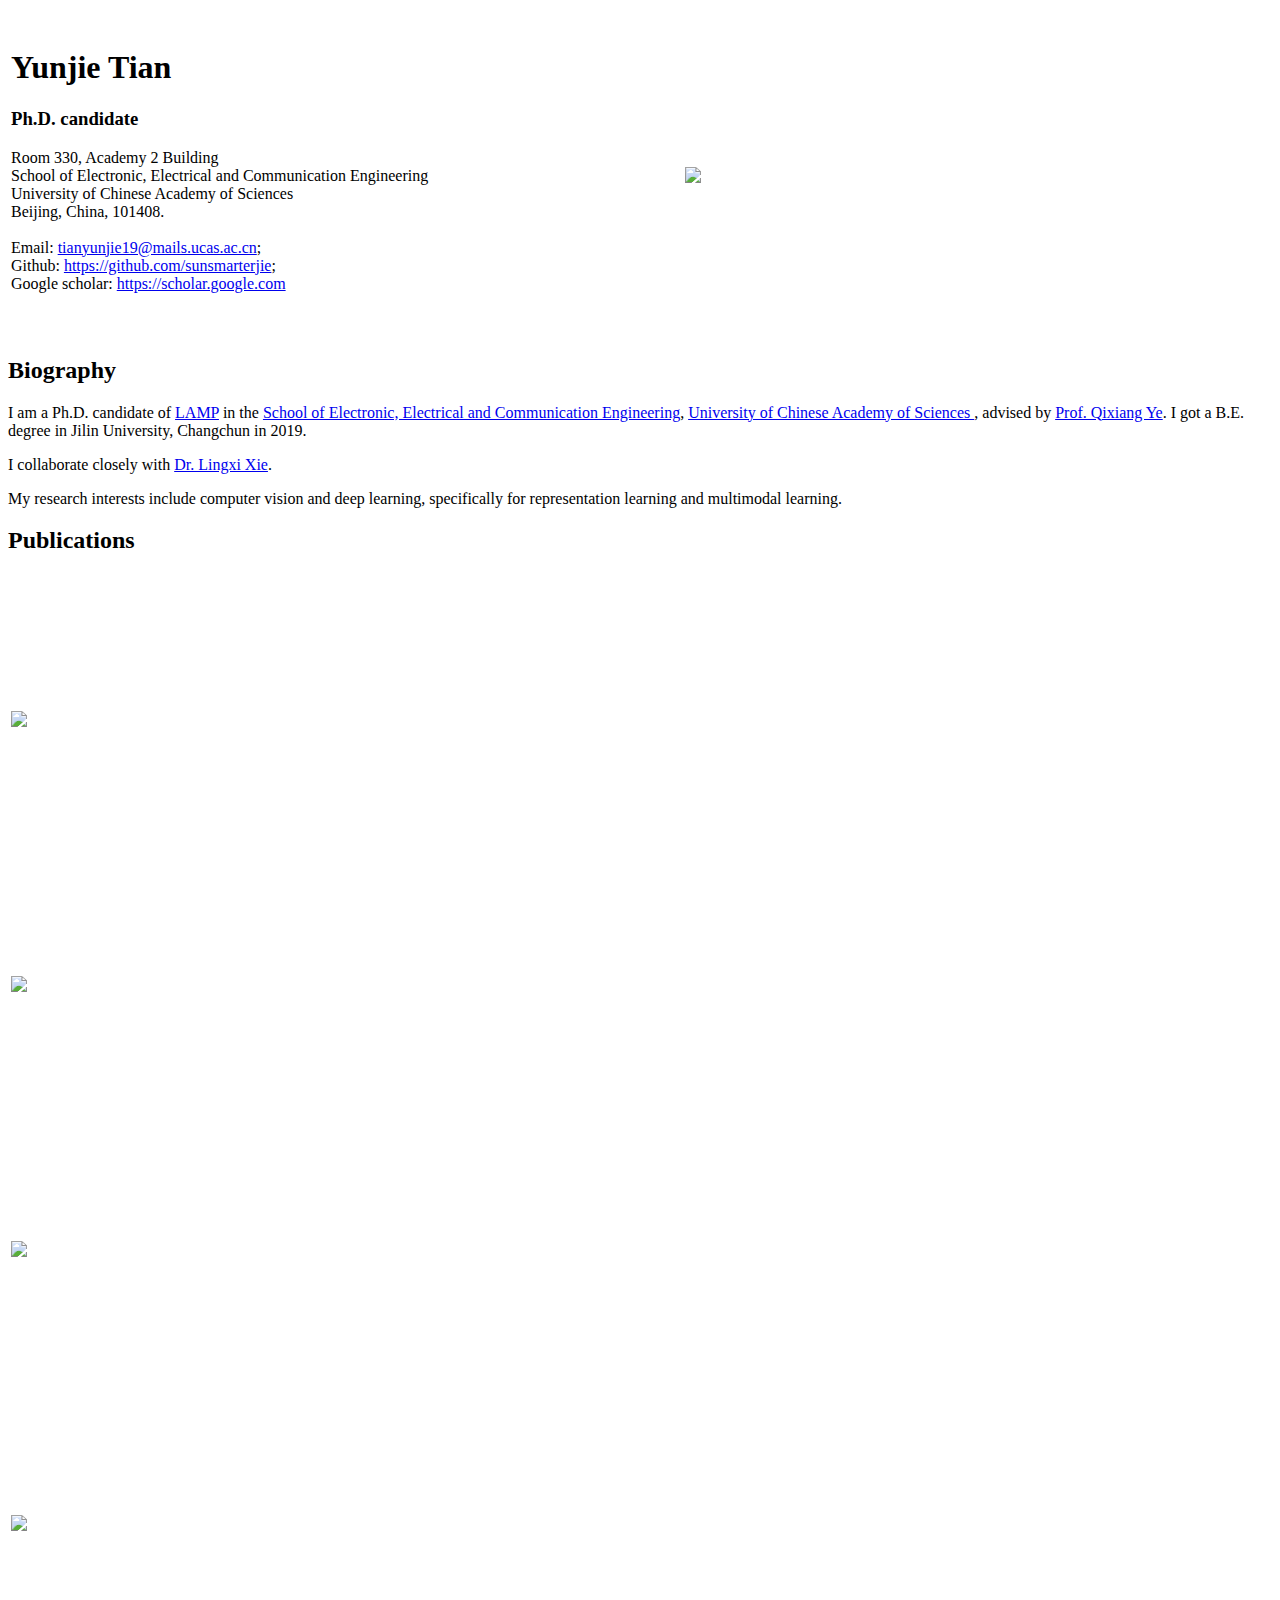
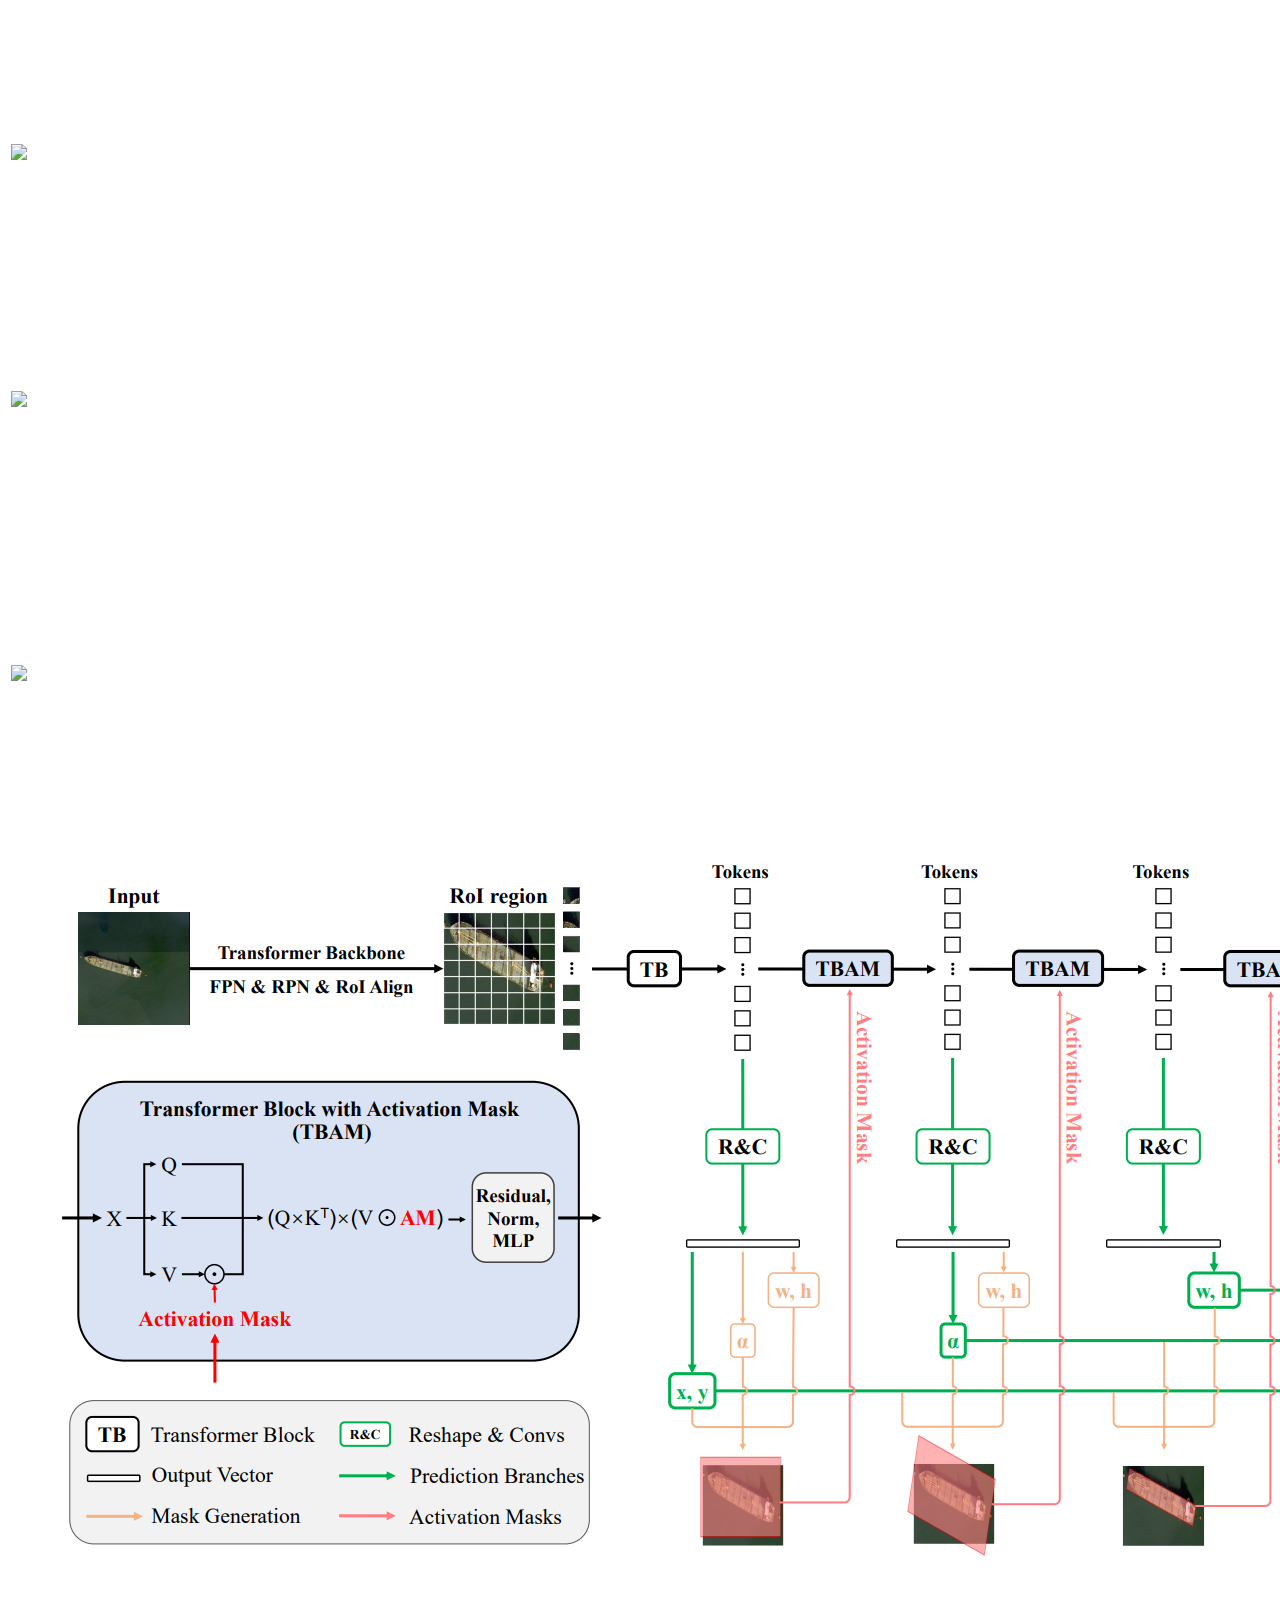
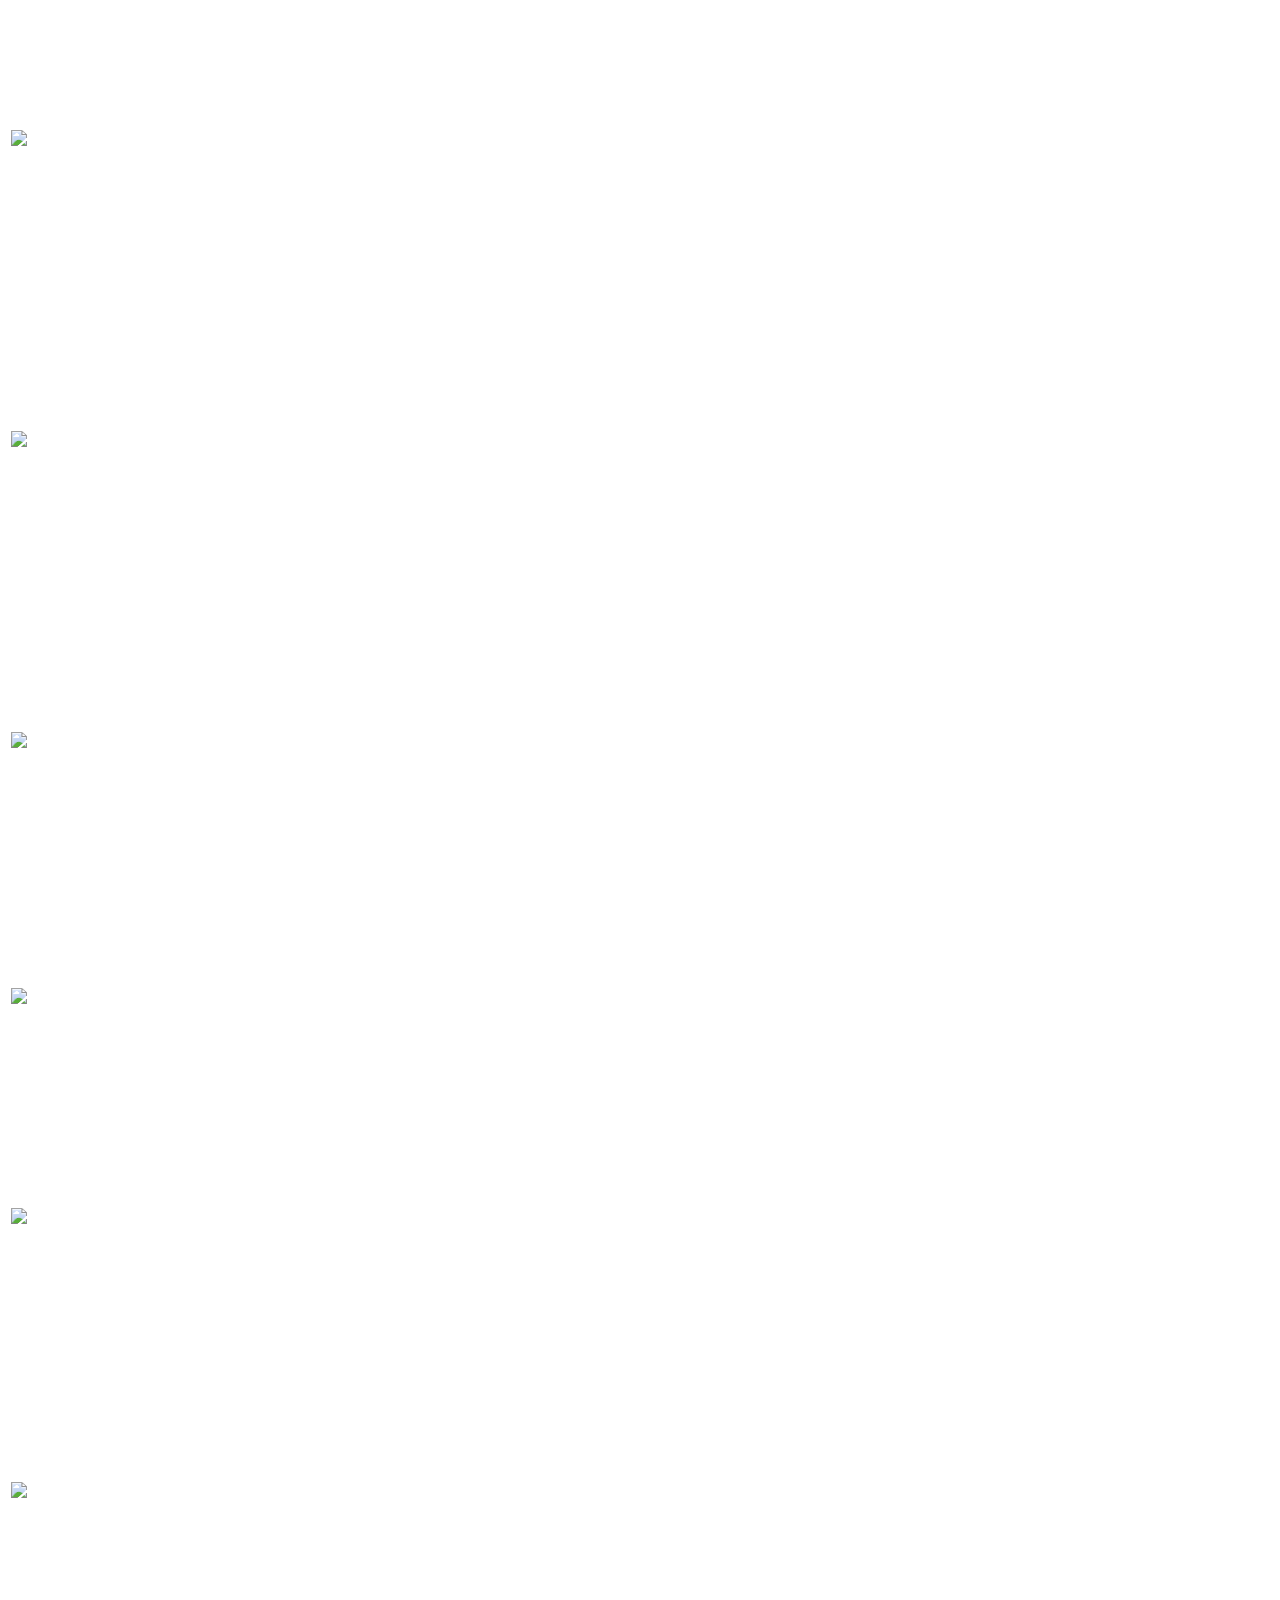
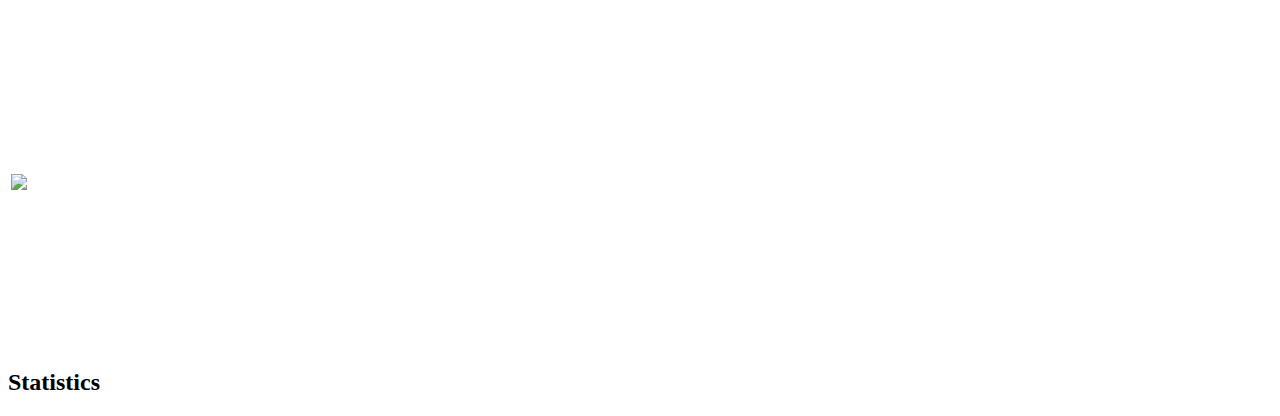
==== JihaoQiu.htm @ 69aa0a9a "Rename YunjieTian.htm to JihaoQiu.htm" ====
<!DOCTYPE html>

<HTML>
<HEAD>
  <META content="IE=5.0000" http-equiv="X-UA-Compatible">
  <META name="description" content="Yunjie Tian's home page"> 
  <META http-equiv="Content-Type" content="text/html; charset=gb2312">
  <LINK href="files/doc.css" 
    rel="stylesheet" type="text/css"> 
  <TITLE>Yunjie Tian 田运杰</TITLE> 
  <META name="GENERATOR" content="MSHTML 11.00.10570.1001">
</HEAD>


<BODY> 
  <DIV id="layout-content" style="margin-top: 25px;">
  <TABLE>
    <TBODY>
    <TR>
      <TD width="670">
        <DIV id="toptitle">
        <H1>Yunjie Tian &nbsp;</H1></DIV>
        <H3>Ph.D. candidate</H3>
        <P>Room 330, Academy 2 Building 
        <BR>School of Electronic, Electrical and Communication Engineering
        <BR>University of Chinese Academy of Sciences
        <BR>Beijing, China, 101408.
        <BR>
        <BR> Email:  
        <A href="mailto:tianyunjie19@mails.ucas.ac.cn"> tianyunjie19@mails.ucas.ac.cn</A>; 
        <BR> Github: 
        <A href="https://github.com/sunsmarterjie">https://github.com/sunsmarterjie</A>;
        <BR> Google scholar:
        <A href="https://scholar.google.com.hk/citations?user=DuetWVcAAAAJ&hl=zh-CN&oi=ao">https://scholar.google.com</A>
        <BR><BR></P>
      </TD>
      <TD>
        <IMG width="300" src="files/susu.jpg" border="0">
      </TD>
    </TR>
    <TR></TR></TBODY>
  </TABLE>
  <DIV id="layout-content" style="margin-top: 25px;">


  <H2>Biography</H2>
  <P> I am a Ph.D. candidate of <A href="http://lamp.ucas.ac.cn/">LAMP</A> in the <A href="http://eece.ucas.ac.cn/index.php/en/">School of Electronic, Electrical and Communication Engineering</A>, 
    <A href="http://english.ucas.ac.cn/">University of Chinese Academy of Sciences </A>, 
    advised by <A href="https://scholar.google.com.hk/citations?user=tjEfgsEAAAAJ&hl=zh-CN&oi=ao">Prof. Qixiang Ye</A>. 
    I got a B.E. degree in Jilin University, Changchun in 2019.      
  </P>

  <P> I collaborate closely with <A href="https://scholar.google.com.hk/citations?user=EEMm7hwAAAAJ&hl=zh-CN&oi=ao">Dr. Lingxi Xie</A>.
  </P>

  <P>My research interests include computer vision and deep learning, specifically for representation learning and multimodal learning.</P>


  <H2>Publications</H2>
    <table class="pub_table">
    <!-- <tbody> -->

      <tr>
        <td class="pub_td1"><img src="files/PaperFig/artemis.png" class="papericon"></td>
        <td 
          class="pub_td2">Jihao Qiu, Yuan Zhang, Xi Tang, Lingxi Xie, Tianren Ma, Pengyu Yan, David Doermann, Qixiang Ye, <u>Yunjie Tian</u>
          <br><b>Artemis: Towards Referential Understanding in Complex Videos</b>
          <br>
          [<a href="https://arxiv.org/abs/2406.00258">Paper</a>]
          [<a href="https://github.com/qiujihao19/Artemis">Code</a>]
          <br>
        </td>
      </tr>

      <tr>
        <td class="pub_td1"><img src="files/PaperFig/vheat.png" class="papericon"></td>
        <td 
          class="pub_td2">Zhaozhi Wang, Yue Liu, Yunfan Liu, Hongtian Yu, Yaowei Wang, Qixiang Ye, <u>Yunjie Tian</u>
          <br><b>vHeat: Building Vision Models upon Heat Conduction</b>
          <br>
          [<a href="https://arxiv.org/abs/2405.16555">Paper</a>]
          [<a href="https://github.com/MzeroMiko/vHeat">Code</a>]
          <br>
        </td>
      </tr>
      

      <tr>
        <td class="pub_td1"><img src="files/PaperFig/clawmachine.png" class="papericon"></td>
        <td 
          class="pub_td2">Tianren Ma, Lingxi Xie, <u>Yunjie Tian</u>, Boyu Yang, Yuan Zhang, David Doermann, Qixiang Ye
          <br><b>ClawMachine: Fetching Visual Tokens as An Entity for Referring and Grounding</b>
          <br>
          [<a href="https://arxiv.org/abs/2406.11327">Paper</a>]
          [<a href="https://github.com/martian422/ClawMachine">Code</a>]
          <br>
        </td>
      </tr>

      <tr>
        <td class="pub_td1"><img src="files/PaperFig/chatterbox.png" class="papericon"></td>
        <td 
          class="pub_td2"><u>Yunjie Tian</u>, Tianren Ma, Lingxi Xie, Jihao Qiu, Xi Tang, Yuan Zhang, Jianbin Jiao, Qi Tian, Qixiang Ye
          <br><b>ChatterBox: Multi-round Multimidal Referring and Grounding</b>
          <br>
          [<a href="https://arxiv.org/pdf/2401.13307.pdf">Paper</a>]
          [<a href="https://github.com/sunsmarterjie/ChatterBox">Code</a>]
          <br>
        </td>
      </tr>

      <tr>
        <td class="pub_td1"><img src="files/PaperFig/vmamba.png" class="papericon"></td>
        <td 
          class="pub_td2">Yue Liu, <u>Yunjie Tian</u>, Yuzhong Zhao, Hongtian Yu, Lingxi Xie, Yaowei Wang, Qixiang Ye, Yunfan Liu
          <br><b>VMamba: Visual State Space Model</b>
          <br>
          [<a href="https://arxiv.org/abs/2401.10166">Paper</a>]
          [<a href="https://github.com/MzeroMiko/VMamba">Code</a>]
          <br>
        </td>
      </tr>

      <tr>
        <td class="pub_td1"><img src="files/PaperFig/fast_itpn.png" class="papericon"></td>
        <td 
          class="pub_td2"><u>Yunjie Tian</u>, Lingxi Xie, Jihao Qiu, Jianbin Jiao, Qi Tian, Qixiang Ye
          <br><b>Fast-iTPN: Integrally Pre-Trained Transformer Pyramid Network with Token Migration</b>
          <br>TPAMI, 2024
          <br>
          [<a href="https://arxiv.org/abs/2211.12735">Paper</a>]
          [<a href="https://github.com/sunsmarterjie/iTPN/tree/main/fast_itpn">Code</a>]
          <br>
        </td>
      </tr>


      <tr>
        <td class="pub_td1"><img src="files/PaperFig/ifnas.png" class="papericon"></td>
        <td 
          class="pub_td2"><u>Yunjie Tian</u>, Lingxi Xie, Jiemin Fang, Jianbin Jiao, Qixiang Ye, Qi Tian
          <br><b>Exploring Complicated Search Spaces with Interleaving-Free Sampling</b>
          <br>TNNLS, 2024
          <br>
          [<a href="https://arxiv.org/abs/2112.02488">Paper</a>]
          <br>
        </td>
      </tr>

      
      
      <tr>
        <td class="pub_td1"><img src="files/PaperFig/std.png" class="papericon"></td>
        <td 
          class="pub_td2">&ast;Hongtian Yu, &ast;<u>Yunjie Tian</u>, Qixiang Ye, Yunfan Liu
          <br><b>Spatial Transform Decoupling for Oriented Object Detection</b>
          <br>AAAI, 2024
          <br>
          [<a href="https://arxiv.org/abs/2308.10561">Paper</a>]
          [<a href="https://github.com/yuhongtian17/Spatial-Transform-Decoupling">Code</a>]
          <br>
        </td>
      </tr>

      <tr>
        <td class="pub_td1"><img src="files/PaperFig/itpn.png" class="papericon"></td>
        <td 
          class="pub_td2"><u>Yunjie Tian</u>, Lingxi Xie, Zhaozhi Wang, Longhui Wei, Xiaopeng Zhang, Jianbin Jiao, Qi Tian, Qixiang Ye
          <br><b>Integragrally Pre-Trained Transformer Pyramid Networks</b>
          <br>CVPR, 2023
          <br>
          [<a href="https://openaccess.thecvf.com/content/CVPR2023/papers/Tian_Integrally_Pre-Trained_Transformer_Pyramid_Networks_CVPR_2023_paper.pdf">Paper</a>]
          [<a href="https://www.bilibili.com/video/BV18L411m7jU/?spm_id_from=333.337.search-card.all.click">Pre.</a>]
          [<a href="https://github.com/sunsmarterjie/iTPN">Code</a>]
          <br>
        </td>
      </tr>

      <tr>
        <td class="pub_td1"><img src="files/PaperFig/hivit.png" class="papericon"></td>
        <td 
          class="pub_td2">&ast;Xiaosong Zhang, &ast;<u>Yunjie Tian</u>, Lingxi Xie, Wei Huang, Qi Dai, Qixiang Ye, Qi Tian
          <br><b>HiViT: A Simpler and More Efficient Design of Hierarchical Vision Transformer</b>
          <br>ICLR, 2023
          <br>
          [<a href="https://openreview.net/forum?id=3F6I-0-57SC">Paper</a>]
          [<a href="https://github.com/zhangxiaosong18/hivit">Code</a>]
          [<a href="https://arxiv.org/abs/2205.14949">arXiv preprint</a>]
          <br>
        </td>
      </tr>

      <tr>
        <td class="pub_td1"><img src="files/PaperFig/beyond_masking.png" class="papericon"></td>
        <td 
          class="pub_td2"><u>Yunjie Tian</u>, Lingxi Xie, Mengnan Shi, Jiemin Fang, Xiaopeng Zhang, Jianbin Jiao, Qi Tian, Qixiang Ye
          <br><b>Beyond Masking: Demystifying Token-Based Pre-Training for Vision Transformers</b>
          <br>
          [<a href="https://arxiv.org/abs/2203.14313">Paper</a>]
          [<a href="https://github.com/sunsmarterjie/beyond_masking">Code</a>]
          <br>
        </td>
      </tr>

      <tr>
        <td class="pub_td1"><img src="files/PaperFig/graformer.png" class="papericon"></td>
        <td 
          class="pub_td2"> Weixi Zhao, Weiqiang Wang, <u>Yunjie Tian</u>
          <br><b>GraFormer: Graph-Oriented Transformer for 3D Pose Estimation</b>
          <br> CVPR, 2022
          <br>
          [<a href="https://openaccess.thecvf.com/content/CVPR2022/papers/Zhao_GraFormer_Graph-Oriented_Transformer_for_3D_Pose_Estimation_CVPR_2022_paper.pdf">Paper</a>]
          [<a href="https://github.com/Graformer/GraFormer">Code</a>]
        </td>
      </tr>

      <tr>
        <td class="pub_td1"><img src="files/PaperFig/daas.png" class="papericon"></td>
        <td 
          class="pub_td2"><u>Yunjie Tian</u>, Chang Liu, Lingxie Xie, Qixiang Ye
          <br><b>Discretization-Aware Architecture Search</b>
          <br> Pattern Recognition, 2021
          <br>
          [<a href="https://www.sciencedirect.com/science/article/abs/pii/S0031320321003733">Paper</a>]
          [<a href="https://github.com/sunsmarterjie/DAAS">Code</a>]
        </td>
      </tr>

      <tr>
        <td class="pub_td1"><img src="files/PaperFig/sage.png" class="papericon"></td>
        <td 
          class="pub_td2"> <u>Yunjie Tian</u>, Lingxi Xie, Xiaopeng Zhang, Jiemin Fang, Haohang Xu, Wei Huang, Jianbin Jiao, Qi Tian, Qixiang Ye
          <br><b>Semantic-Aware Generation for Self-Supervised Visual Representation Learning</b>
          <br>
          [<a href="https://arxiv.org/pdf/2111.13163.pdf">Paper</a>]
          [<a href="https://github.com/sunsmarterjie/SaGe">Code</a>]
        </td>
      </tr>

      <tr>
        <td class="pub_td1"><img src="files/PaperFig/adalsn.png" class="papericon"></td>
        <td 
          class="pub_td2">&ast;Chang Liu, &ast;<u>Yunjie Tian</u>, Zhiwen Chen, Jianbin Jiao, Qixiang Ye
          <br><b>Adaptive Linear Span Network for Object Skeleton Detection</b>
          <br> TIP, 2021
          <br>
          [<a href="https://arxiv.org/pdf/2011.03972.pdf">arXiv preprint</a>]
          [<a href="https://github.com/sunsmarterjie/SDL-Skeleton">Code</a>]
        </td>
      </tr>

    <!-- </tbody> -->
    </table>
    
  
  <br> <br> 
  <H2>Statistics</H2>
  <script type="text/javascript" src="//rf.revolvermaps.com/0/0/8.js?i=5063gq35g0n&amp;m=0&amp;c=ff0000&amp;cr1=ffffff&amp;f=arial&amp;l=33" async="async"></script>

</BODY>
</HTML>
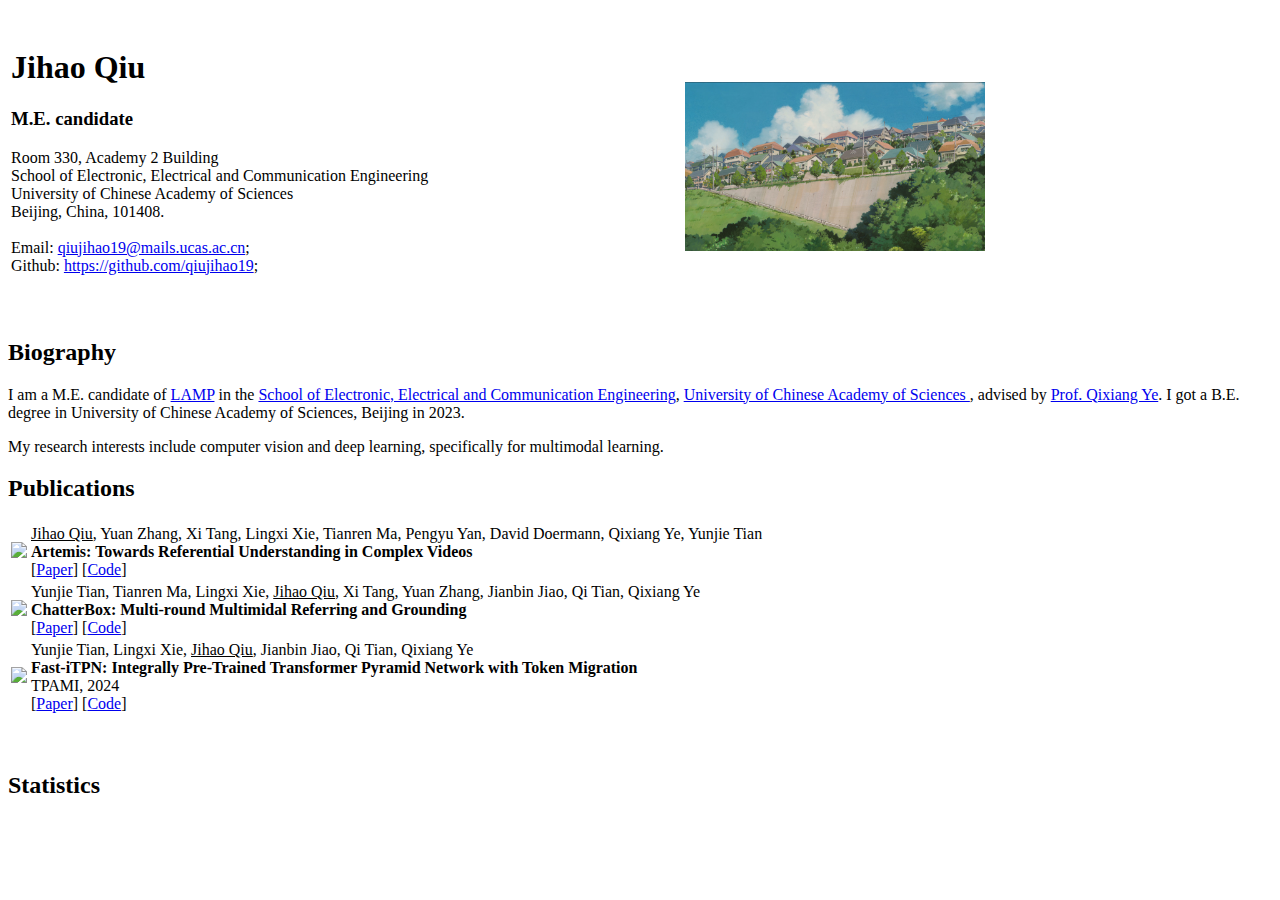
==== commit b7505925: "Update JihaoQiu.htm" ====
--- a/JihaoQiu.htm
+++ b/JihaoQiu.htm
@@ -3,11 +3,11 @@
 <HTML>
 <HEAD>
   <META content="IE=5.0000" http-equiv="X-UA-Compatible">
-  <META name="description" content="Yunjie Tian's home page"> 
+  <META name="description" content="Jihao Qiu's home page"> 
   <META http-equiv="Content-Type" content="text/html; charset=gb2312">
   <LINK href="files/doc.css" 
     rel="stylesheet" type="text/css"> 
-  <TITLE>Yunjie Tian 田运杰</TITLE> 
+  <TITLE>Jihao Qiu 邱纪豪</TITLE> 
   <META name="GENERATOR" content="MSHTML 11.00.10570.1001">
 </HEAD>
 
@@ -19,23 +19,21 @@
     <TR>
       <TD width="670">
         <DIV id="toptitle">
-        <H1>Yunjie Tian &nbsp;</H1></DIV>
-        <H3>Ph.D. candidate</H3>
+        <H1>Jihao Qiu &nbsp;</H1></DIV>
+        <H3>M.E. candidate</H3>
         <P>Room 330, Academy 2 Building 
         <BR>School of Electronic, Electrical and Communication Engineering
         <BR>University of Chinese Academy of Sciences
         <BR>Beijing, China, 101408.
         <BR>
         <BR> Email:  
-        <A href="mailto:tianyunjie19@mails.ucas.ac.cn"> tianyunjie19@mails.ucas.ac.cn</A>; 
+        <A href="mailto:qiujihao19@mails.ucas.ac.cn"> qiujihao19@mails.ucas.ac.cn</A>; 
         <BR> Github: 
-        <A href="https://github.com/sunsmarterjie">https://github.com/sunsmarterjie</A>;
-        <BR> Google scholar:
-        <A href="https://scholar.google.com.hk/citations?user=DuetWVcAAAAJ&hl=zh-CN&oi=ao">https://scholar.google.com</A>
+        <A href="https://github.com/qiujihao19">https://github.com/qiujihao19</A>;
         <BR><BR></P>
       </TD>
       <TD>
-        <IMG width="300" src="files/susu.jpg" border="0">
+        <IMG width="300" src="files/wallhaven-7pqyqe_1920x1080.png" border="0">
       </TD>
     </TR>
     <TR></TR></TBODY>
@@ -44,16 +42,13 @@
 
 
   <H2>Biography</H2>
-  <P> I am a Ph.D. candidate of <A href="http://lamp.ucas.ac.cn/">LAMP</A> in the <A href="http://eece.ucas.ac.cn/index.php/en/">School of Electronic, Electrical and Communication Engineering</A>, 
+  <P> I am a M.E. candidate of <A href="http://lamp.ucas.ac.cn/">LAMP</A> in the <A href="http://eece.ucas.ac.cn/index.php/en/">School of Electronic, Electrical and Communication Engineering</A>, 
     <A href="http://english.ucas.ac.cn/">University of Chinese Academy of Sciences </A>, 
     advised by <A href="https://scholar.google.com.hk/citations?user=tjEfgsEAAAAJ&hl=zh-CN&oi=ao">Prof. Qixiang Ye</A>. 
-    I got a B.E. degree in Jilin University, Changchun in 2019.      
+    I got a B.E. degree in University of Chinese Academy of Sciences, Beijing in 2023.      
   </P>
 
-  <P> I collaborate closely with <A href="https://scholar.google.com.hk/citations?user=EEMm7hwAAAAJ&hl=zh-CN&oi=ao">Dr. Lingxi Xie</A>.
-  </P>
-
-  <P>My research interests include computer vision and deep learning, specifically for representation learning and multimodal learning.</P>
+  <P>My research interests include computer vision and deep learning, specifically for multimodal learning.</P>
 
 
   <H2>Publications</H2>
@@ -63,7 +58,7 @@
       <tr>
         <td class="pub_td1"><img src="files/PaperFig/artemis.png" class="papericon"></td>
         <td 
-          class="pub_td2">Jihao Qiu, Yuan Zhang, Xi Tang, Lingxi Xie, Tianren Ma, Pengyu Yan, David Doermann, Qixiang Ye, <u>Yunjie Tian</u>
+          class="pub_td2"><u>Jihao Qiu</u>, Yuan Zhang, Xi Tang, Lingxi Xie, Tianren Ma, Pengyu Yan, David Doermann, Qixiang Ye, Yunjie Tian
           <br><b>Artemis: Towards Referential Understanding in Complex Videos</b>
           <br>
           [<a href="https://arxiv.org/abs/2406.00258">Paper</a>]
@@ -72,35 +67,11 @@
         </td>
       </tr>
 
-      <tr>
-        <td class="pub_td1"><img src="files/PaperFig/vheat.png" class="papericon"></td>
-        <td 
-          class="pub_td2">Zhaozhi Wang, Yue Liu, Yunfan Liu, Hongtian Yu, Yaowei Wang, Qixiang Ye, <u>Yunjie Tian</u>
-          <br><b>vHeat: Building Vision Models upon Heat Conduction</b>
-          <br>
-          [<a href="https://arxiv.org/abs/2405.16555">Paper</a>]
-          [<a href="https://github.com/MzeroMiko/vHeat">Code</a>]
-          <br>
-        </td>
-      </tr>
-      
-
-      <tr>
-        <td class="pub_td1"><img src="files/PaperFig/clawmachine.png" class="papericon"></td>
-        <td 
-          class="pub_td2">Tianren Ma, Lingxi Xie, <u>Yunjie Tian</u>, Boyu Yang, Yuan Zhang, David Doermann, Qixiang Ye
-          <br><b>ClawMachine: Fetching Visual Tokens as An Entity for Referring and Grounding</b>
-          <br>
-          [<a href="https://arxiv.org/abs/2406.11327">Paper</a>]
-          [<a href="https://github.com/martian422/ClawMachine">Code</a>]
-          <br>
-        </td>
-      </tr>
 
       <tr>
         <td class="pub_td1"><img src="files/PaperFig/chatterbox.png" class="papericon"></td>
         <td 
-          class="pub_td2"><u>Yunjie Tian</u>, Tianren Ma, Lingxi Xie, Jihao Qiu, Xi Tang, Yuan Zhang, Jianbin Jiao, Qi Tian, Qixiang Ye
+          class="pub_td2">Yunjie Tian, Tianren Ma, Lingxi Xie, <u>Jihao Qiu</u>, Xi Tang, Yuan Zhang, Jianbin Jiao, Qi Tian, Qixiang Ye
           <br><b>ChatterBox: Multi-round Multimidal Referring and Grounding</b>
           <br>
           [<a href="https://arxiv.org/pdf/2401.13307.pdf">Paper</a>]
@@ -110,142 +81,15 @@
       </tr>
 
       <tr>
-        <td class="pub_td1"><img src="files/PaperFig/vmamba.png" class="papericon"></td>
-        <td 
-          class="pub_td2">Yue Liu, <u>Yunjie Tian</u>, Yuzhong Zhao, Hongtian Yu, Lingxi Xie, Yaowei Wang, Qixiang Ye, Yunfan Liu
-          <br><b>VMamba: Visual State Space Model</b>
-          <br>
-          [<a href="https://arxiv.org/abs/2401.10166">Paper</a>]
-          [<a href="https://github.com/MzeroMiko/VMamba">Code</a>]
-          <br>
-        </td>
-      </tr>
-
-      <tr>
         <td class="pub_td1"><img src="files/PaperFig/fast_itpn.png" class="papericon"></td>
         <td 
-          class="pub_td2"><u>Yunjie Tian</u>, Lingxi Xie, Jihao Qiu, Jianbin Jiao, Qi Tian, Qixiang Ye
+          class="pub_td2">Yunjie Tian, Lingxi Xie, <u>Jihao Qiu</u>, Jianbin Jiao, Qi Tian, Qixiang Ye
           <br><b>Fast-iTPN: Integrally Pre-Trained Transformer Pyramid Network with Token Migration</b>
           <br>TPAMI, 2024
           <br>
           [<a href="https://arxiv.org/abs/2211.12735">Paper</a>]
           [<a href="https://github.com/sunsmarterjie/iTPN/tree/main/fast_itpn">Code</a>]
           <br>
-        </td>
-      </tr>
-
-
-      <tr>
-        <td class="pub_td1"><img src="files/PaperFig/ifnas.png" class="papericon"></td>
-        <td 
-          class="pub_td2"><u>Yunjie Tian</u>, Lingxi Xie, Jiemin Fang, Jianbin Jiao, Qixiang Ye, Qi Tian
-          <br><b>Exploring Complicated Search Spaces with Interleaving-Free Sampling</b>
-          <br>TNNLS, 2024
-          <br>
-          [<a href="https://arxiv.org/abs/2112.02488">Paper</a>]
-          <br>
-        </td>
-      </tr>
-
-      
-      
-      <tr>
-        <td class="pub_td1"><img src="files/PaperFig/std.png" class="papericon"></td>
-        <td 
-          class="pub_td2">&ast;Hongtian Yu, &ast;<u>Yunjie Tian</u>, Qixiang Ye, Yunfan Liu
-          <br><b>Spatial Transform Decoupling for Oriented Object Detection</b>
-          <br>AAAI, 2024
-          <br>
-          [<a href="https://arxiv.org/abs/2308.10561">Paper</a>]
-          [<a href="https://github.com/yuhongtian17/Spatial-Transform-Decoupling">Code</a>]
-          <br>
-        </td>
-      </tr>
-
-      <tr>
-        <td class="pub_td1"><img src="files/PaperFig/itpn.png" class="papericon"></td>
-        <td 
-          class="pub_td2"><u>Yunjie Tian</u>, Lingxi Xie, Zhaozhi Wang, Longhui Wei, Xiaopeng Zhang, Jianbin Jiao, Qi Tian, Qixiang Ye
-          <br><b>Integragrally Pre-Trained Transformer Pyramid Networks</b>
-          <br>CVPR, 2023
-          <br>
-          [<a href="https://openaccess.thecvf.com/content/CVPR2023/papers/Tian_Integrally_Pre-Trained_Transformer_Pyramid_Networks_CVPR_2023_paper.pdf">Paper</a>]
-          [<a href="https://www.bilibili.com/video/BV18L411m7jU/?spm_id_from=333.337.search-card.all.click">Pre.</a>]
-          [<a href="https://github.com/sunsmarterjie/iTPN">Code</a>]
-          <br>
-        </td>
-      </tr>
-
-      <tr>
-        <td class="pub_td1"><img src="files/PaperFig/hivit.png" class="papericon"></td>
-        <td 
-          class="pub_td2">&ast;Xiaosong Zhang, &ast;<u>Yunjie Tian</u>, Lingxi Xie, Wei Huang, Qi Dai, Qixiang Ye, Qi Tian
-          <br><b>HiViT: A Simpler and More Efficient Design of Hierarchical Vision Transformer</b>
-          <br>ICLR, 2023
-          <br>
-          [<a href="https://openreview.net/forum?id=3F6I-0-57SC">Paper</a>]
-          [<a href="https://github.com/zhangxiaosong18/hivit">Code</a>]
-          [<a href="https://arxiv.org/abs/2205.14949">arXiv preprint</a>]
-          <br>
-        </td>
-      </tr>
-
-      <tr>
-        <td class="pub_td1"><img src="files/PaperFig/beyond_masking.png" class="papericon"></td>
-        <td 
-          class="pub_td2"><u>Yunjie Tian</u>, Lingxi Xie, Mengnan Shi, Jiemin Fang, Xiaopeng Zhang, Jianbin Jiao, Qi Tian, Qixiang Ye
-          <br><b>Beyond Masking: Demystifying Token-Based Pre-Training for Vision Transformers</b>
-          <br>
-          [<a href="https://arxiv.org/abs/2203.14313">Paper</a>]
-          [<a href="https://github.com/sunsmarterjie/beyond_masking">Code</a>]
-          <br>
-        </td>
-      </tr>
-
-      <tr>
-        <td class="pub_td1"><img src="files/PaperFig/graformer.png" class="papericon"></td>
-        <td 
-          class="pub_td2"> Weixi Zhao, Weiqiang Wang, <u>Yunjie Tian</u>
-          <br><b>GraFormer: Graph-Oriented Transformer for 3D Pose Estimation</b>
-          <br> CVPR, 2022
-          <br>
-          [<a href="https://openaccess.thecvf.com/content/CVPR2022/papers/Zhao_GraFormer_Graph-Oriented_Transformer_for_3D_Pose_Estimation_CVPR_2022_paper.pdf">Paper</a>]
-          [<a href="https://github.com/Graformer/GraFormer">Code</a>]
-        </td>
-      </tr>
-
-      <tr>
-        <td class="pub_td1"><img src="files/PaperFig/daas.png" class="papericon"></td>
-        <td 
-          class="pub_td2"><u>Yunjie Tian</u>, Chang Liu, Lingxie Xie, Qixiang Ye
-          <br><b>Discretization-Aware Architecture Search</b>
-          <br> Pattern Recognition, 2021
-          <br>
-          [<a href="https://www.sciencedirect.com/science/article/abs/pii/S0031320321003733">Paper</a>]
-          [<a href="https://github.com/sunsmarterjie/DAAS">Code</a>]
-        </td>
-      </tr>
-
-      <tr>
-        <td class="pub_td1"><img src="files/PaperFig/sage.png" class="papericon"></td>
-        <td 
-          class="pub_td2"> <u>Yunjie Tian</u>, Lingxi Xie, Xiaopeng Zhang, Jiemin Fang, Haohang Xu, Wei Huang, Jianbin Jiao, Qi Tian, Qixiang Ye
-          <br><b>Semantic-Aware Generation for Self-Supervised Visual Representation Learning</b>
-          <br>
-          [<a href="https://arxiv.org/pdf/2111.13163.pdf">Paper</a>]
-          [<a href="https://github.com/sunsmarterjie/SaGe">Code</a>]
-        </td>
-      </tr>
-
-      <tr>
-        <td class="pub_td1"><img src="files/PaperFig/adalsn.png" class="papericon"></td>
-        <td 
-          class="pub_td2">&ast;Chang Liu, &ast;<u>Yunjie Tian</u>, Zhiwen Chen, Jianbin Jiao, Qixiang Ye
-          <br><b>Adaptive Linear Span Network for Object Skeleton Detection</b>
-          <br> TIP, 2021
-          <br>
-          [<a href="https://arxiv.org/pdf/2011.03972.pdf">arXiv preprint</a>]
-          [<a href="https://github.com/sunsmarterjie/SDL-Skeleton">Code</a>]
         </td>
       </tr>
 
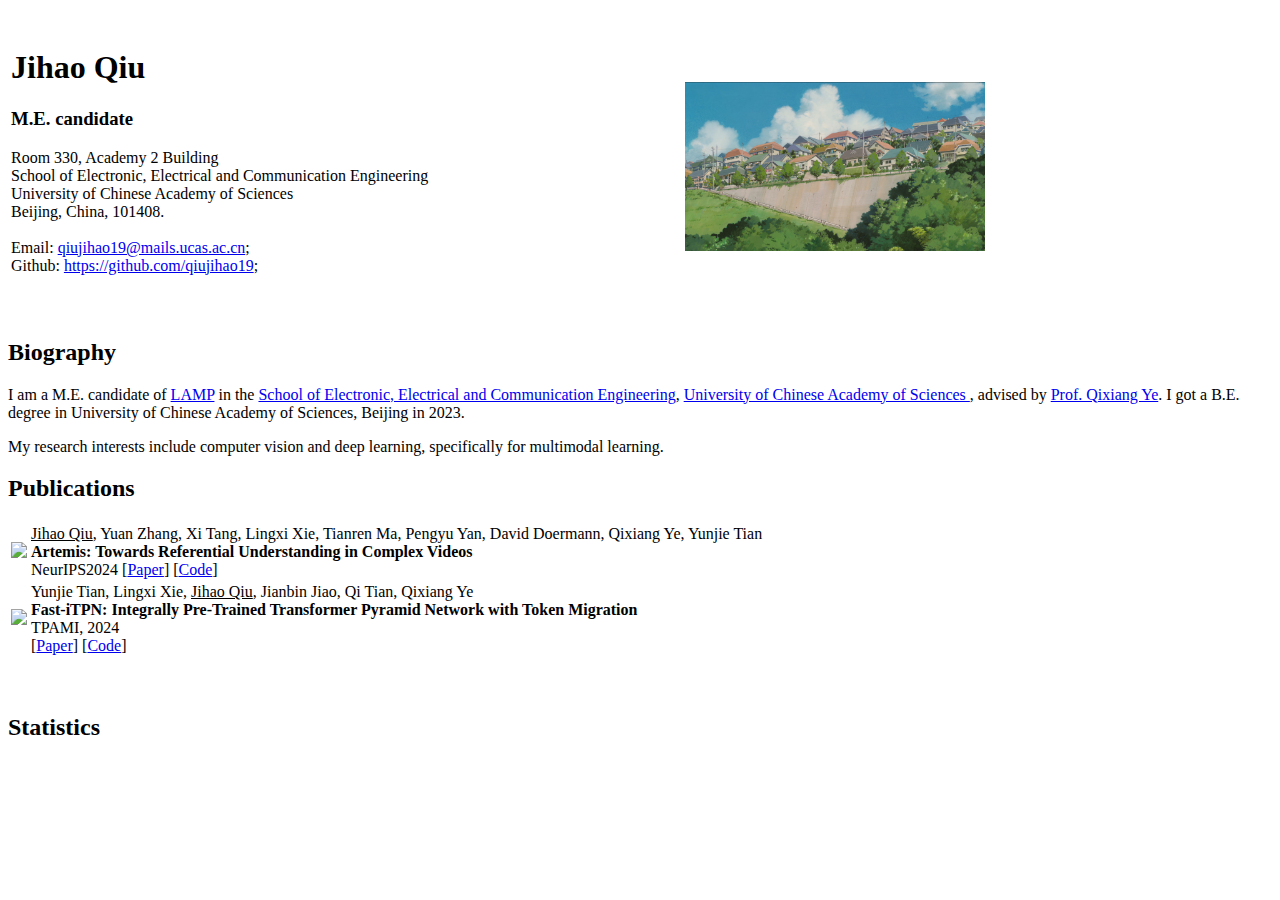
==== commit c59ad1b3: "Update JihaoQiu.htm" ====
--- a/JihaoQiu.htm
+++ b/JihaoQiu.htm
@@ -60,25 +60,13 @@
         <td 
           class="pub_td2"><u>Jihao Qiu</u>, Yuan Zhang, Xi Tang, Lingxi Xie, Tianren Ma, Pengyu Yan, David Doermann, Qixiang Ye, Yunjie Tian
           <br><b>Artemis: Towards Referential Understanding in Complex Videos</b>
-          <br>
+          <br>NeurIPS2024
           [<a href="https://arxiv.org/abs/2406.00258">Paper</a>]
           [<a href="https://github.com/qiujihao19/Artemis">Code</a>]
           <br>
         </td>
       </tr>
 
-
-      <tr>
-        <td class="pub_td1"><img src="files/PaperFig/chatterbox.png" class="papericon"></td>
-        <td 
-          class="pub_td2">Yunjie Tian, Tianren Ma, Lingxi Xie, <u>Jihao Qiu</u>, Xi Tang, Yuan Zhang, Jianbin Jiao, Qi Tian, Qixiang Ye
-          <br><b>ChatterBox: Multi-round Multimidal Referring and Grounding</b>
-          <br>
-          [<a href="https://arxiv.org/pdf/2401.13307.pdf">Paper</a>]
-          [<a href="https://github.com/sunsmarterjie/ChatterBox">Code</a>]
-          <br>
-        </td>
-      </tr>
 
       <tr>
         <td class="pub_td1"><img src="files/PaperFig/fast_itpn.png" class="papericon"></td>
